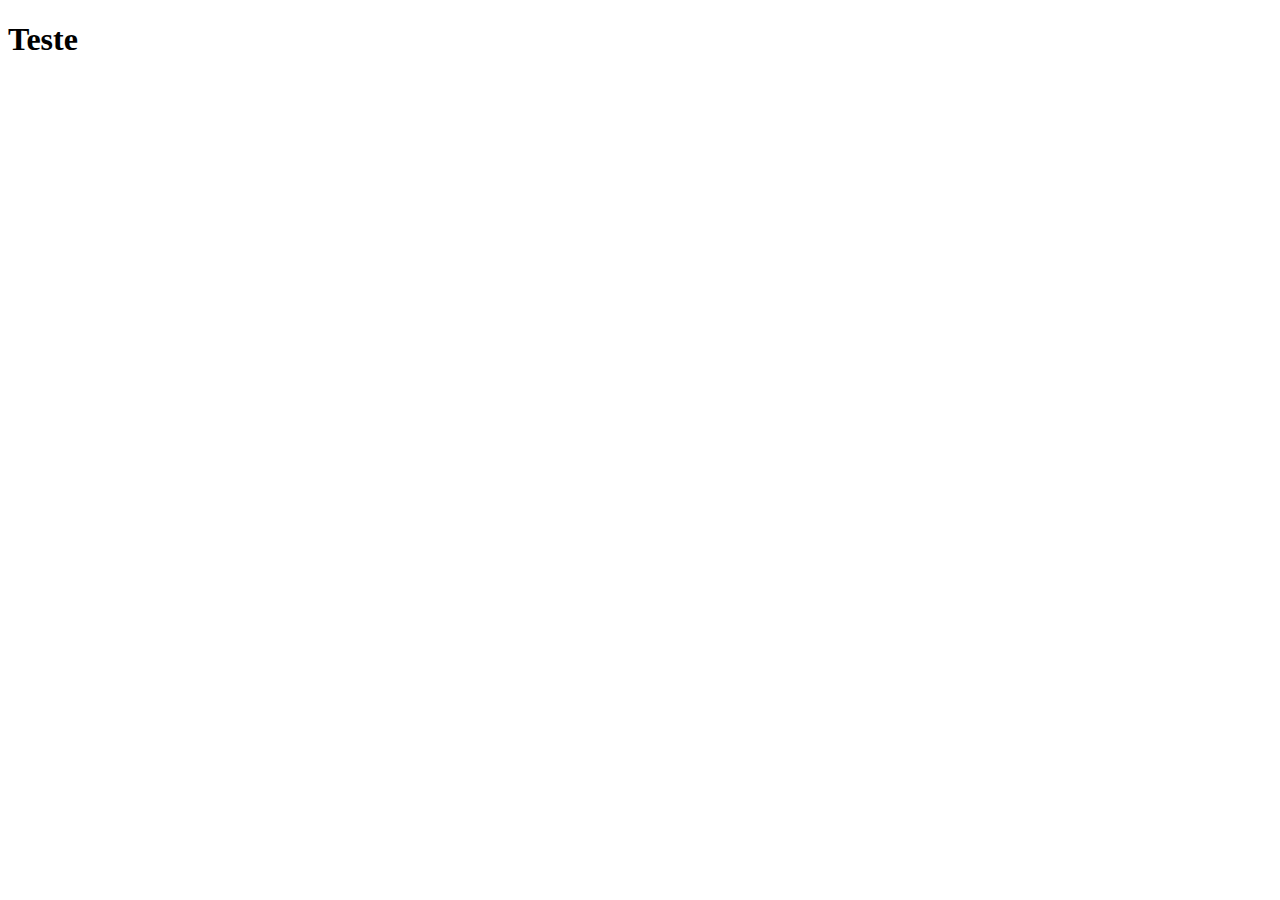
==== index.html @ 2c937d5e "Create index.html" ====
<!DOCTYPE html>
<html lang="pt-br">
<head>
    <meta charset="UTF-8">
    <meta http-equiv="X-UA-Compatible" content="IE=edge">
    <meta name="viewport" content="width=device-width, initial-scale=1.0">
    <link rel="shortcut icon" href="favicon.ico" type="image/x-icon">
    <title>Projeto Redes Sociais</title>
</head>
<body>
    <h1>Teste</h1>
</body>
</html>
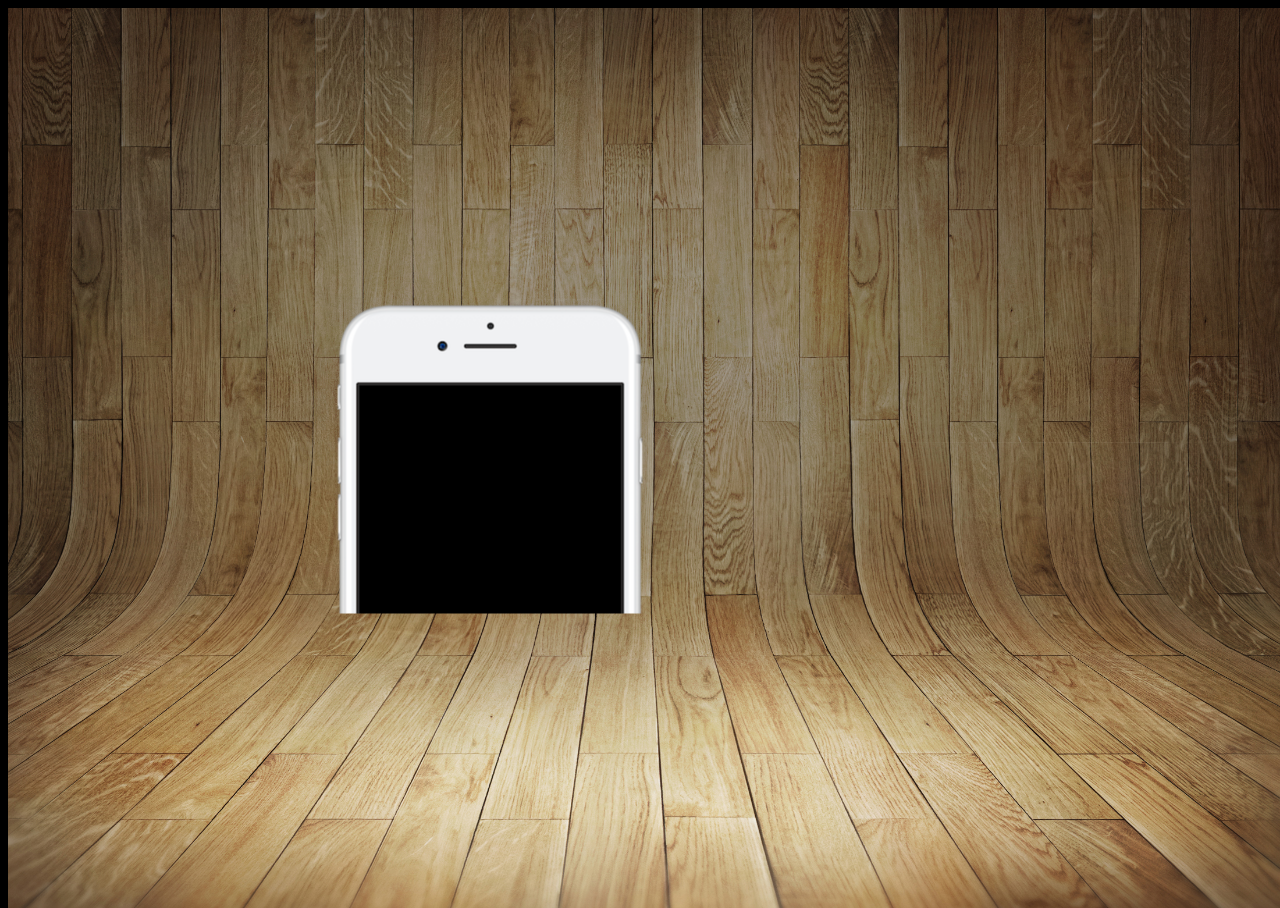
==== commit 11df3fb3: "new commit" ====
--- a/index.html
+++ b/index.html
@@ -6,8 +6,16 @@
     <meta name="viewport" content="width=device-width, initial-scale=1.0">
     <link rel="shortcut icon" href="favicon.ico" type="image/x-icon">
     <title>Projeto Redes Sociais</title>
+    <link rel="stylesheet" href="estilos/style.css">
 </head>
 <body>
-    <h1>Teste</h1>
+    <main>
+        <section id="tel">
+            
+        </section>
+        <section id="redes">
+
+        </section>
+    </main>
 </body>
 </html>--- a/estilos/style.css
+++ b/estilos/style.css
@@ -0,0 +1,40 @@
+@charset "UTF-8"
+
+* {
+    margin: 0px;
+    padding: 0px;
+    font-family: Arial, Helvetica, sans-serif;
+}
+
+html,body{
+    height: 100vh;
+    width: 100vw;
+    background-color: black;
+}
+
+body{
+    background: url('../imagens/fundo-madeira.jpg') no-repeat,top,center;
+    background-size: cover;
+    background-attachment: fixed;
+}
+
+main{
+    position: relative;
+    height: 100vh;
+   
+}
+
+section#tel{
+    position: absolute;
+    top: 50%;
+    left: 50%;
+    transform: translate(-50%,-50%);
+    
+    height: 311px;
+    width: 627px;
+    background: url('../imagens/frame-iphone.png') no-repeat;
+}
+
+section#redes{
+
+}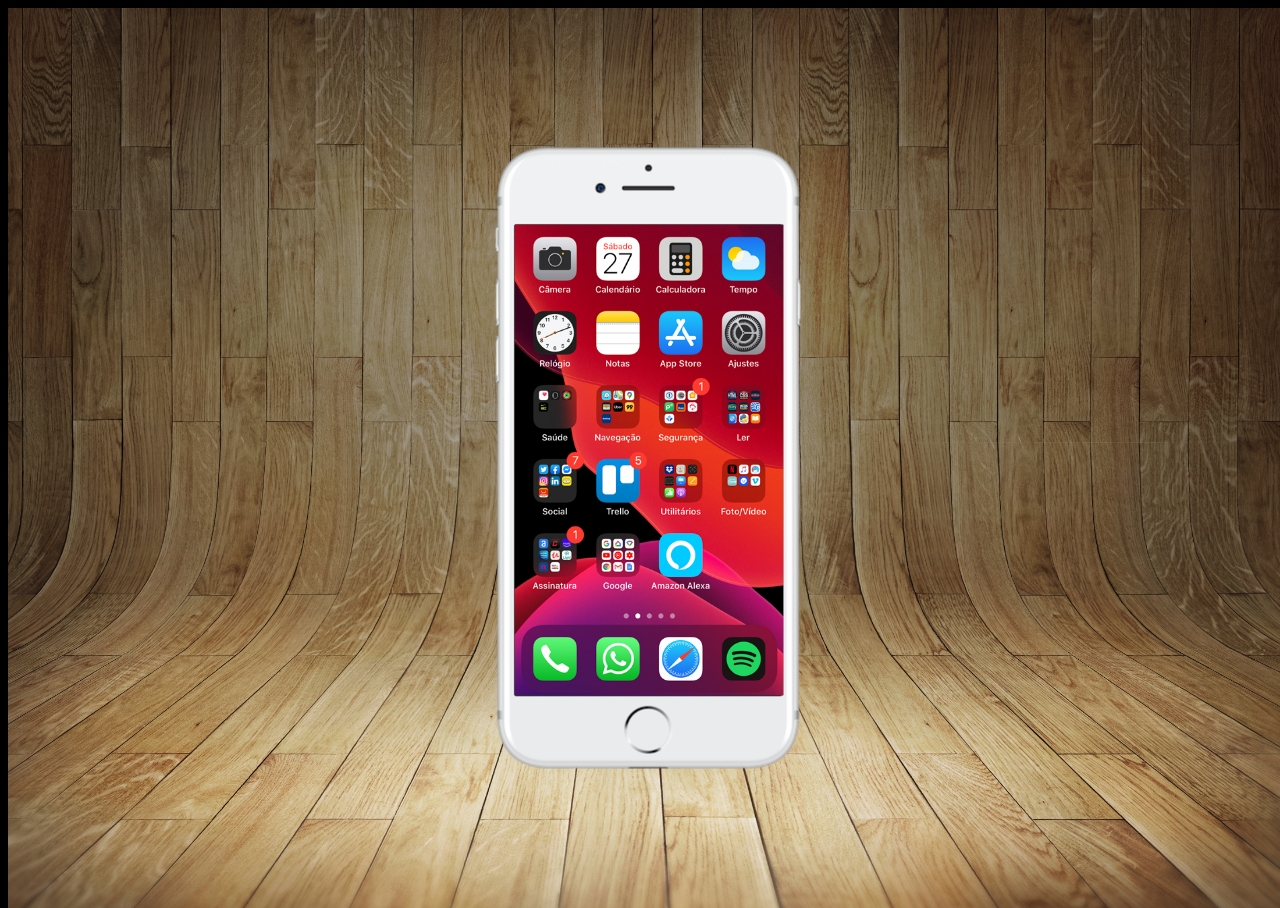
==== commit f1cbb6fb: "commit" ====
--- a/index.html
+++ b/index.html
@@ -11,7 +11,7 @@
 <body>
     <main>
         <section id="tel">
-            
+            <iframe src="home.html" name="tela" id="tela" frameborder="0"></iframe>
         </section>
         <section id="redes">
 
--- a/estilos/style.css
+++ b/estilos/style.css
@@ -30,9 +30,17 @@
     left: 50%;
     transform: translate(-50%,-50%);
     
-    height: 311px;
-    width: 627px;
+    height: 627px;
+    width: 311px;
     background: url('../imagens/frame-iphone.png') no-repeat;
+}
+
+iframe#tela{
+    position: relative;
+    top: 80px;
+    left: 22px;
+    width: 269px;
+    height: 471px;
 }
 
 section#redes{
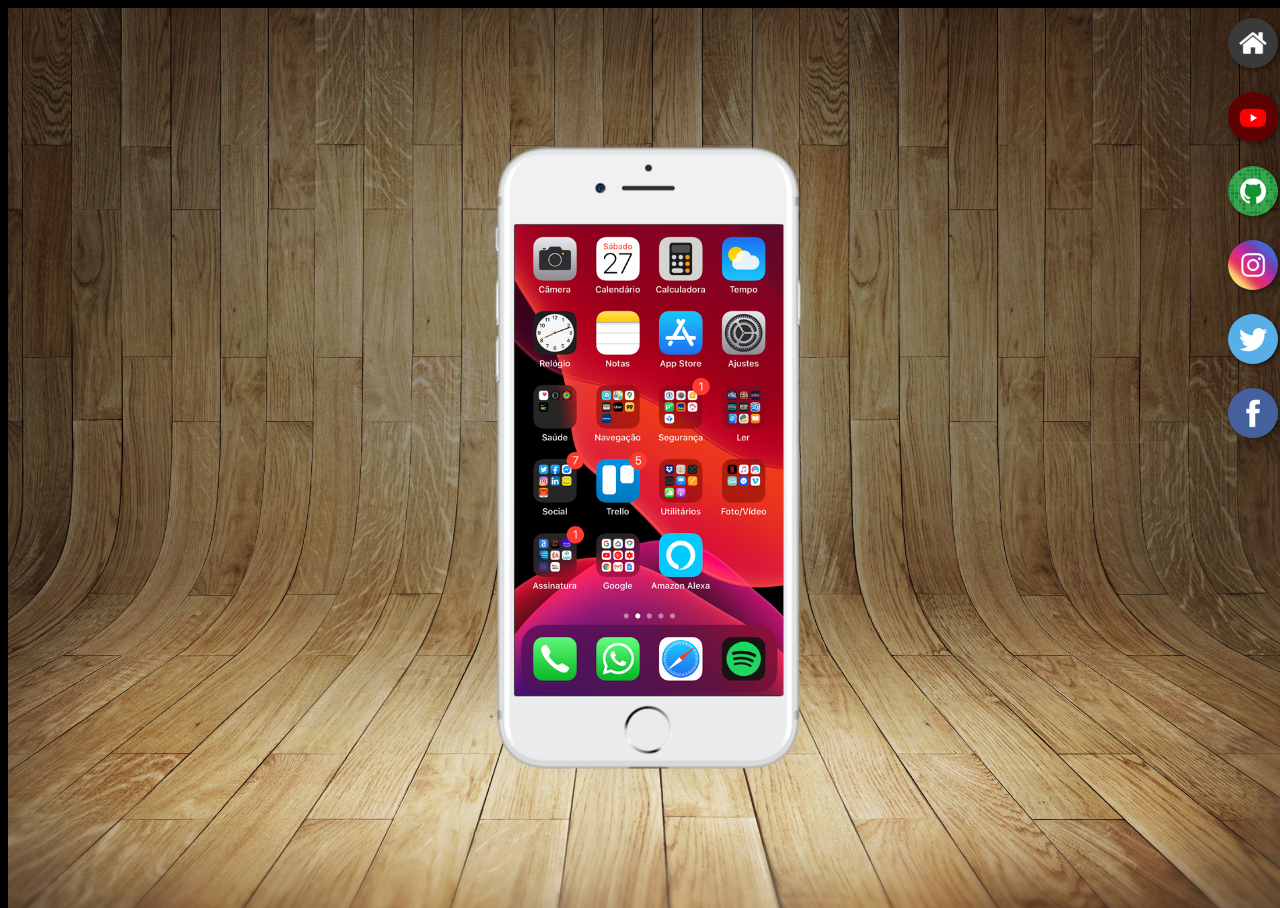
==== commit 7de80939: "commit" ====
--- a/index.html
+++ b/index.html
@@ -11,9 +11,17 @@
 <body>
     <main>
         <section id="tel">
-            <iframe src="home.html" name="tela" id="tela" frameborder="0"></iframe>
+            <iframe src="home.html" name="tela" id="tela" frameborder="0">
+                Seu navegador não é compatível com isso.
+            </iframe>
         </section>
         <section id="redes">
+            <a href="#" target="tela"><img src="imagens/logo-home.jpg" alt="Home"></a><br>
+            <a href="#" target="tela"><img src="imagens/logo-youtube.jpg" alt="YouTube"></a><br>
+            <a href="#" target="tela"><img src="imagens/logo-github.jpg" alt="GitHub"></a><br>
+            <a href="#" target="tela"><img src="imagens/logo-instagram.jpg" alt="Instagram"></a><br>
+            <a href="#" target="tela"><img src="imagens/logo-twitter.jpg" alt="Twitter"></a><br>
+            <a href="#" target="tela"><img src="imagens/logo-facebook.jpg" alt="Facebook"></a><br>
 
         </section>
     </main>
--- a/estilos/style.css
+++ b/estilos/style.css
@@ -1,6 +1,6 @@
 @charset "UTF-8"
 
-* {
+*{
     margin: 0px;
     padding: 0px;
     font-family: Arial, Helvetica, sans-serif;
@@ -44,5 +44,20 @@
 }
 
 section#redes{
+    text-align: right;
+}
 
+section#redes a img{
+    width: 50px;
+    margin: 10px;
+    border-radius: 50%;
+    box-shadow: 2px 2px 5px rgba(0, 0, 0, 0.479);
+    box-sizing: border-box;
+}
+
+section#redes img:hover{
+    border: 2px solid rgba(255, 255, 255, 0.637);
+    transform: translate(-2px, -2px);
+    box-shadow: 5px 5px 10px rgba(0, 0, 0, 0.486);
+    transition: transform 0.2s border 1s;
 }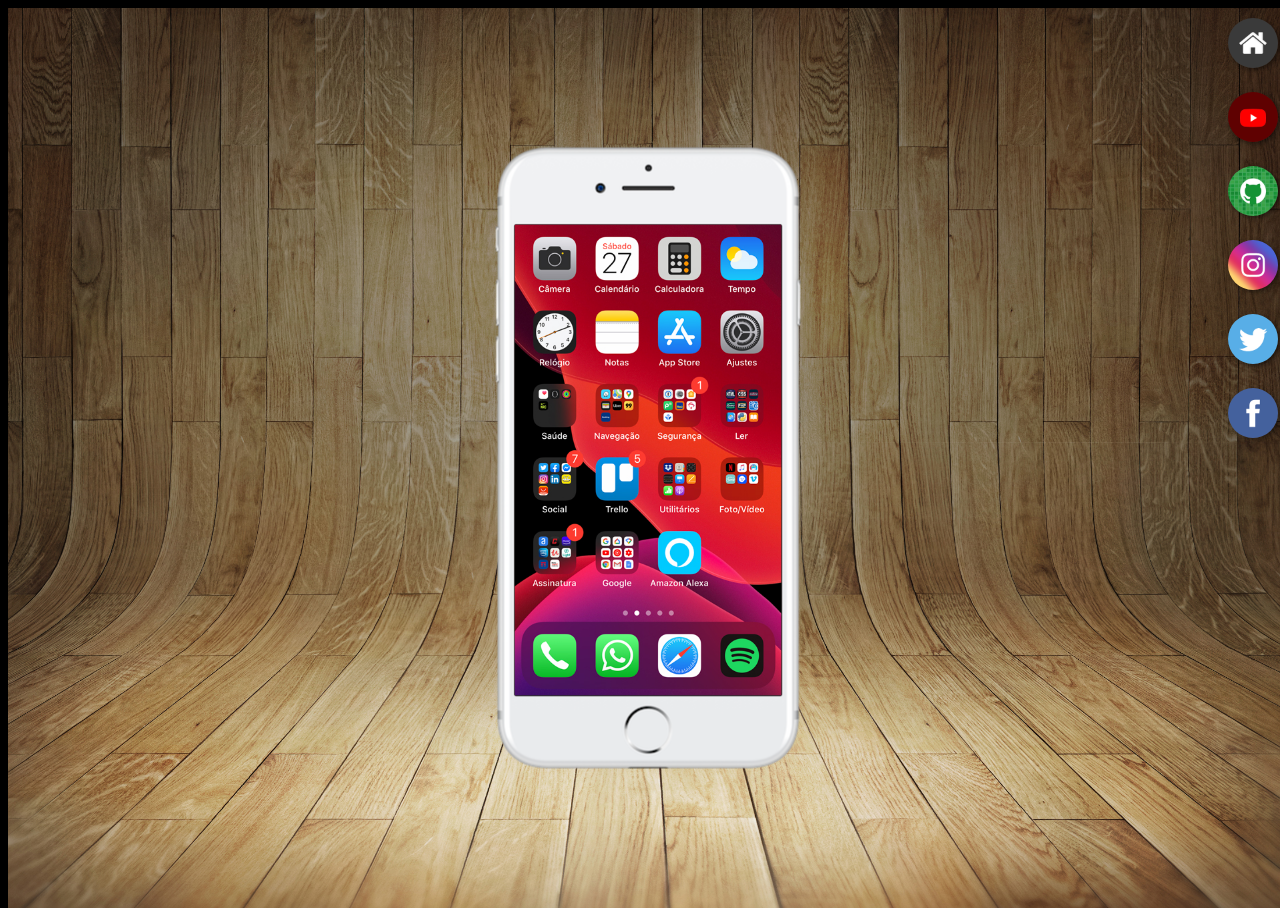
==== commit ab25bcdd: "new commits" ====
--- a/index.html
+++ b/index.html
@@ -16,12 +16,12 @@
             </iframe>
         </section>
         <section id="redes">
-            <a href="#" target="tela"><img src="imagens/logo-home.jpg" alt="Home"></a><br>
-            <a href="#" target="tela"><img src="imagens/logo-youtube.jpg" alt="YouTube"></a><br>
-            <a href="#" target="tela"><img src="imagens/logo-github.jpg" alt="GitHub"></a><br>
-            <a href="#" target="tela"><img src="imagens/logo-instagram.jpg" alt="Instagram"></a><br>
-            <a href="#" target="tela"><img src="imagens/logo-twitter.jpg" alt="Twitter"></a><br>
-            <a href="#" target="tela"><img src="imagens/logo-facebook.jpg" alt="Facebook"></a><br>
+            <a href="home.html" target="tela"><img src="imagens/logo-home.jpg" alt="Home"></a><br>
+            <a href="youtube.html" target="tela"><img src="imagens/logo-youtube.jpg" alt="YouTube"></a><br>
+            <a href="github.html" target="tela"><img src="imagens/logo-github.jpg" alt="GitHub"></a><br>
+            <a href="insta.html" target="tela"><img src="imagens/logo-instagram.jpg" alt="Instagram"></a><br>
+            <a href="twitter.html" target="tela"><img src="imagens/logo-twitter.jpg" alt="Twitter"></a><br>
+            <a href="face.html" target="tela"><img src="imagens/logo-facebook.jpg" alt="Facebook"></a><br>
 
         </section>
     </main>
--- a/estilos/style.css
+++ b/estilos/style.css
@@ -39,7 +39,7 @@
     position: relative;
     top: 80px;
     left: 22px;
-    width: 269px;
+    width: 267px;
     height: 471px;
 }
 
